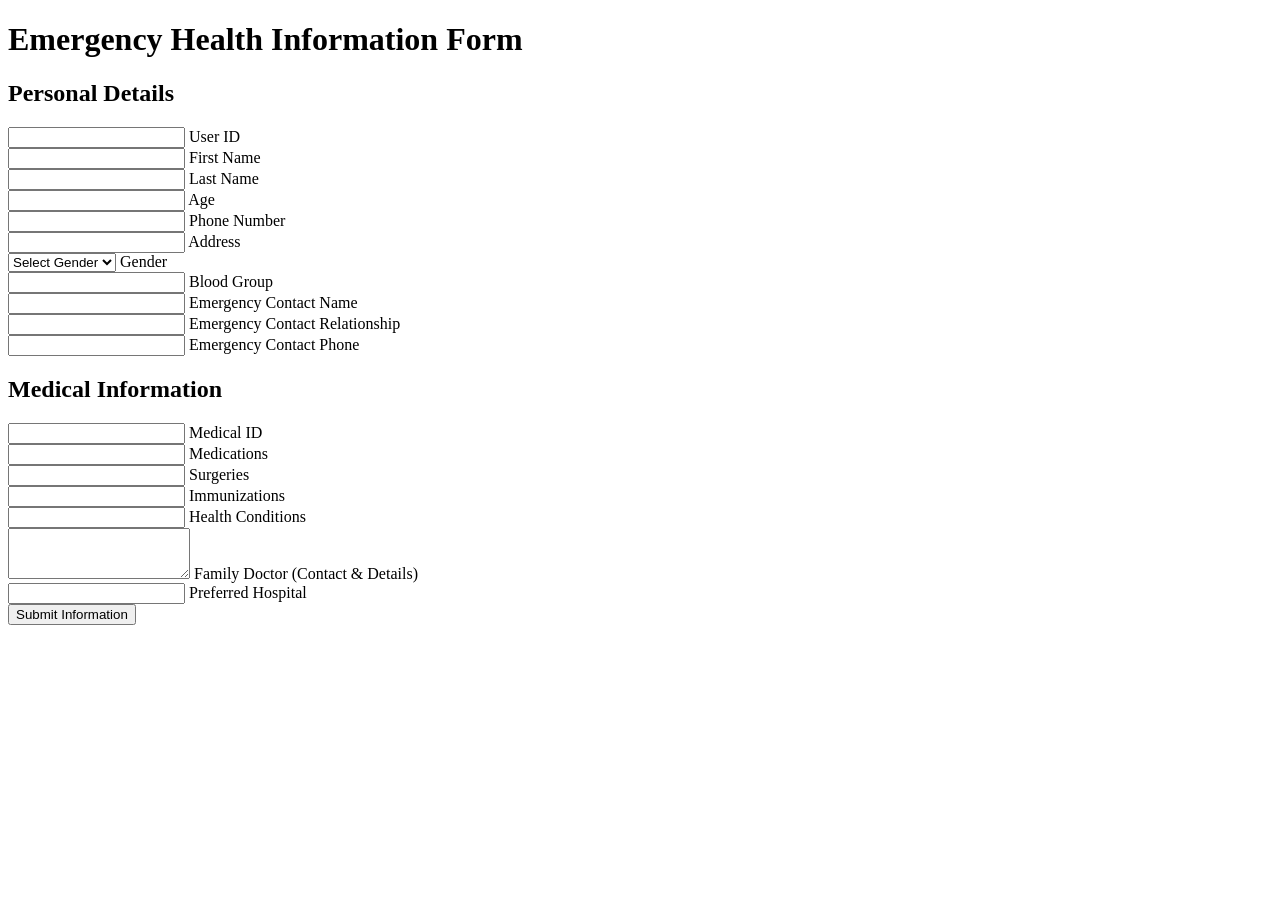
==== Medical/index.html @ 02239b38 "Rename index.html to Medical/index.html" ====
<!DOCTYPE html>
<html lang="en">
<head>
    <meta charset="UTF-8">
    <meta name="viewport" content="width=device-width, initial-scale=1.0">
    <title>Health Information Form</title>
    <link rel="stylesheet" href="style.css">
    <link href="https://fonts.googleapis.com/css2?family=Roboto:wght@400;500;700&display=swap" rel="stylesheet">
</head>
<body>
    <div class="form-container">
        <form id="infoForm" class="form">
            <h1>Emergency Health Information Form</h1>

            <!-- Personal Details Section -->
            <h2>Personal Details</h2>
            <div class="form-group">
                <input type="text" id="userID" class="form-input" required>
                <label for="userID" class="form-label">User ID</label>
            </div>

            <div class="form-group">
                <input type="text" id="firstName" class="form-input" required>
                <label for="firstName" class="form-label">First Name</label>
            </div>

            <div class="form-group">
                <input type="text" id="lastName" class="form-input" required>
                <label for="lastName" class="form-label">Last Name</label>
            </div>

            <div class="form-group">
                <input type="number" id="age" class="form-input" required>
                <label for="age" class="form-label">Age</label>
            </div>

            <div class="form-group">
                <input type="tel" id="phone" class="form-input" required>
                <label for="phone" class="form-label">Phone Number</label>
            </div>

            <div class="form-group">
                <input type="text" id="address" class="form-input" required>
                <label for="address" class="form-label">Address</label>
            </div>

            <div class="form-group">
                <select id="gender" class="form-input" required>
                    <option value="" disabled selected>Select Gender</option>
                    <option value="Male">Male</option>
                    <option value="Female">Female</option>
                    <option value="Other">Other</option>
                </select>
                <label for="gender" class="form-label">Gender</label>
            </div>

            <div class="form-group">
                <input type="text" id="bloodGroup" class="form-input" required>
                <label for="bloodGroup" class="form-label">Blood Group</label>
            </div>

            <div class="form-group">
                <input type="text" id="emergencyName" class="form-input" required>
                <label for="emergencyName" class="form-label">Emergency Contact Name</label>
            </div>

            <div class="form-group">
                <input type="text" id="emergencyRelationship" class="form-input" required>
                <label for="emergencyRelationship" class="form-label">Emergency Contact Relationship</label>
            </div>

            <div class="form-group">
                <input type="tel" id="emergencyPhone" class="form-input" required>
                <label for="emergencyPhone" class="form-label">Emergency Contact Phone</label>
            </div>

            <!-- Medical Information Section -->
            <h2>Medical Information</h2>
            <div class="form-group">
                <input type="text" id="medicalID" class="form-input" required>
                <label for="medicalID" class="form-label">Medical ID</label>
            </div>

            <div class="form-group">
                <input type="text" id="medications" class="form-input" required>
                <label for="medications" class="form-label">Medications</label>
            </div>

            <div class="form-group">
                <input type="text" id="surgeries" class="form-input">
                <label for="surgeries" class="form-label">Surgeries</label>
            </div>

            <div class="form-group">
                <input type="text" id="immunizations" class="form-input">
                <label for="immunizations" class="form-label">Immunizations</label>
            </div>

            <div class="form-group">
                <input type="text" id="healthConditions" class="form-input" required>
                <label for="healthConditions" class="form-label">Health Conditions</label>
            </div>

            <div class="form-group">
                <textarea id="familyDoctor" class="form-input" rows="3"></textarea>
                <label for="familyDoctor" class="form-label">Family Doctor (Contact & Details)</label>
            </div>

            <div class="form-group">
                <input type="text" id="preferredHospital" class="form-input">
                <label for="preferredHospital" class="form-label">Preferred Hospital</label>
            </div>

            <button type="submit" class="form-btn">Submit Information</button>
        </form>
    </div>

    <script src="script.js"></script>
</body>
</html>
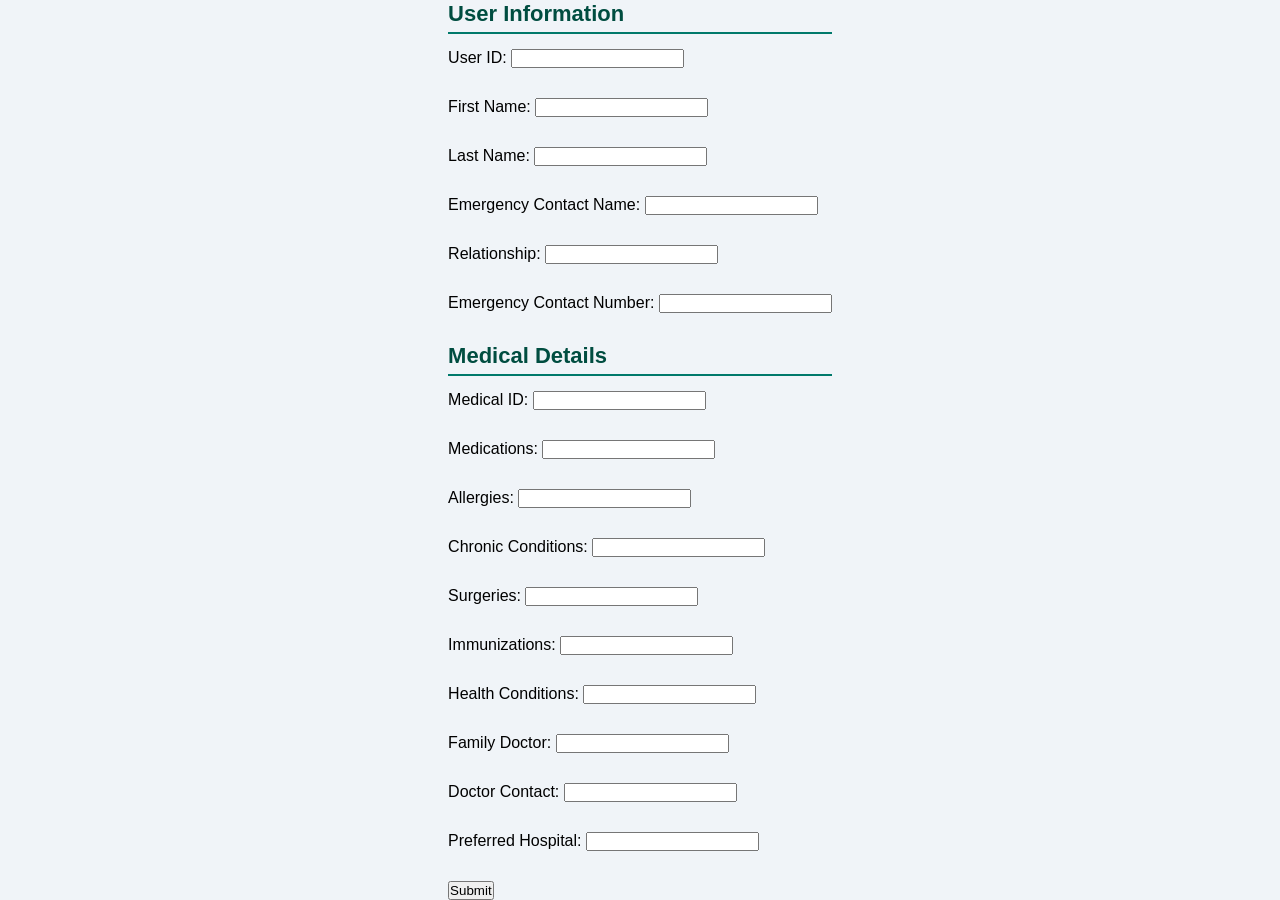
==== commit 7376dcd0: "Rename index.html to Medical/index.html" ====
--- a/Medical/index.html
+++ b/Medical/index.html
@@ -3,118 +3,82 @@
 <head>
     <meta charset="UTF-8">
     <meta name="viewport" content="width=device-width, initial-scale=1.0">
-    <title>Health Information Form</title>
+    <title>User and Medical Information Form</title>
     <link rel="stylesheet" href="style.css">
-    <link href="https://fonts.googleapis.com/css2?family=Roboto:wght@400;500;700&display=swap" rel="stylesheet">
 </head>
 <body>
-    <div class="form-container">
-        <form id="infoForm" class="form">
-            <h1>Emergency Health Information Form</h1>
-
-            <!-- Personal Details Section -->
-            <h2>Personal Details</h2>
+    <div class="container">
+        <h2>User Information</h2>
+        <form>
             <div class="form-group">
-                <input type="text" id="userID" class="form-input" required>
-                <label for="userID" class="form-label">User ID</label>
+                <label for="user_id">User ID:</label>
+                <input type="text" id="user_id" name="user_id" required>
+            </div>
+            <div class="form-group">
+                <label for="first_name">First Name:</label>
+                <input type="text" id="first_name" name="first_name" required>
+            </div>
+            <div class="form-group">
+                <label for="last_name">Last Name:</label>
+                <input type="text" id="last_name" name="last_name" required>
+            </div>
+            <div class="form-group">
+                <label for="emergency_contact_name">Emergency Contact Name:</label>
+                <input type="text" id="emergency_contact_name" name="emergency_contact_name" required>
+            </div>
+            <div class="form-group">
+                <label for="relationship">Relationship:</label>
+                <input type="text" id="relationship" name="relationship" required>
+            </div>
+            <div class="form-group">
+                <label for="emergency_contact_number">Emergency Contact Number:</label>
+                <input type="text" id="emergency_contact_number" name="emergency_contact_number" required>
             </div>
 
+            <h2>Medical Details</h2>
             <div class="form-group">
-                <input type="text" id="firstName" class="form-input" required>
-                <label for="firstName" class="form-label">First Name</label>
+                <label for="medical_id">Medical ID:</label>
+                <input type="text" id="medical_id" name="medical_id" required>
+            </div>
+            <div class="form-group">
+                <label for="medications">Medications:</label>
+                <input type="text" id="medications" name="medications">
+            </div>
+            <div class="form-group">
+                <label for="allergies">Allergies:</label>
+                <input type="text" id="allergies" name="allergies">
+            </div>
+            <div class="form-group">
+                <label for="chronic_conditions">Chronic Conditions:</label>
+                <input type="text" id="chronic_conditions" name="chronic_conditions">
+            </div>
+            <div class="form-group">
+                <label for="surgeries">Surgeries:</label>
+                <input type="text" id="surgeries" name="surgeries">
+            </div>
+            <div class="form-group">
+                <label for="immunizations">Immunizations:</label>
+                <input type="text" id="immunizations" name="immunizations">
+            </div>
+            <div class="form-group">
+                <label for="health_conditions">Health Conditions:</label>
+                <input type="text" id="health_conditions" name="health_conditions">
+            </div>
+            <div class="form-group">
+                <label for="family_doctor">Family Doctor:</label>
+                <input type="text" id="family_doctor" name="family_doctor">
+            </div>
+            <div class="form-group">
+                <label for="doctor_contact">Doctor Contact:</label>
+                <input type="text" id="doctor_contact" name="doctor_contact">
+            </div>
+            <div class="form-group">
+                <label for="preferred_hospital">Preferred Hospital:</label>
+                <input type="text" id="preferred_hospital" name="preferred_hospital">
             </div>
 
-            <div class="form-group">
-                <input type="text" id="lastName" class="form-input" required>
-                <label for="lastName" class="form-label">Last Name</label>
-            </div>
-
-            <div class="form-group">
-                <input type="number" id="age" class="form-input" required>
-                <label for="age" class="form-label">Age</label>
-            </div>
-
-            <div class="form-group">
-                <input type="tel" id="phone" class="form-input" required>
-                <label for="phone" class="form-label">Phone Number</label>
-            </div>
-
-            <div class="form-group">
-                <input type="text" id="address" class="form-input" required>
-                <label for="address" class="form-label">Address</label>
-            </div>
-
-            <div class="form-group">
-                <select id="gender" class="form-input" required>
-                    <option value="" disabled selected>Select Gender</option>
-                    <option value="Male">Male</option>
-                    <option value="Female">Female</option>
-                    <option value="Other">Other</option>
-                </select>
-                <label for="gender" class="form-label">Gender</label>
-            </div>
-
-            <div class="form-group">
-                <input type="text" id="bloodGroup" class="form-input" required>
-                <label for="bloodGroup" class="form-label">Blood Group</label>
-            </div>
-
-            <div class="form-group">
-                <input type="text" id="emergencyName" class="form-input" required>
-                <label for="emergencyName" class="form-label">Emergency Contact Name</label>
-            </div>
-
-            <div class="form-group">
-                <input type="text" id="emergencyRelationship" class="form-input" required>
-                <label for="emergencyRelationship" class="form-label">Emergency Contact Relationship</label>
-            </div>
-
-            <div class="form-group">
-                <input type="tel" id="emergencyPhone" class="form-input" required>
-                <label for="emergencyPhone" class="form-label">Emergency Contact Phone</label>
-            </div>
-
-            <!-- Medical Information Section -->
-            <h2>Medical Information</h2>
-            <div class="form-group">
-                <input type="text" id="medicalID" class="form-input" required>
-                <label for="medicalID" class="form-label">Medical ID</label>
-            </div>
-
-            <div class="form-group">
-                <input type="text" id="medications" class="form-input" required>
-                <label for="medications" class="form-label">Medications</label>
-            </div>
-
-            <div class="form-group">
-                <input type="text" id="surgeries" class="form-input">
-                <label for="surgeries" class="form-label">Surgeries</label>
-            </div>
-
-            <div class="form-group">
-                <input type="text" id="immunizations" class="form-input">
-                <label for="immunizations" class="form-label">Immunizations</label>
-            </div>
-
-            <div class="form-group">
-                <input type="text" id="healthConditions" class="form-input" required>
-                <label for="healthConditions" class="form-label">Health Conditions</label>
-            </div>
-
-            <div class="form-group">
-                <textarea id="familyDoctor" class="form-input" rows="3"></textarea>
-                <label for="familyDoctor" class="form-label">Family Doctor (Contact & Details)</label>
-            </div>
-
-            <div class="form-group">
-                <input type="text" id="preferredHospital" class="form-input">
-                <label for="preferredHospital" class="form-label">Preferred Hospital</label>
-            </div>
-
-            <button type="submit" class="form-btn">Submit Information</button>
+            <button type="submit">Submit</button>
         </form>
     </div>
-
-    <script src="script.js"></script>
 </body>
 </html>
--- a/Medical/style.css
+++ b/Medical/style.css
@@ -0,0 +1,109 @@
+/* style.css */
+
+* {
+    margin: 0;
+    padding: 0;
+    box-sizing: border-box;
+    font-family: 'Roboto', sans-serif;
+}
+
+body {
+    background-color: #f0f4f8;
+    display: flex;
+    justify-content: center;
+    align-items: center;
+    height: 100vh;
+}
+
+.form-container {
+    background-color: #ffffff;
+    padding: 50px;
+    border-radius: 12px;
+    box-shadow: 0 5px 20px rgba(0, 0, 0, 0.1);
+    width: 100%;
+    max-width: 700px;
+}
+
+h1 {
+    text-align: center;
+    margin-bottom: 30px;
+    font-size: 28px;
+    color: #00796b;
+    font-weight: 700;
+}
+
+h2 {
+    margin-bottom: 15px;
+    font-size: 22px;
+    color: #004d40;
+    border-bottom: 2px solid #00796b;
+    padding-bottom: 5px;
+}
+
+.form {
+    width: 100%;
+}
+
+.form-group {
+    position: relative;
+    margin-bottom: 30px;
+}
+
+.form-label {
+    position: absolute;
+    top: 15px;
+    left: 10px;
+    font-size: 16px;
+    color: #aaa;
+    transition: 0.3s;
+    pointer-events: none;
+}
+
+.form-input {
+    width: 100%;
+    padding: 14px 10px;
+    font-size: 16px;
+    border: 1px solid #ddd;
+    border-radius: 6px;
+    outline: none;
+    transition: 0.3s;
+    background-color: #f0f4f7;
+}
+
+.form-input:focus {
+    border-color: #00796b;
+}
+
+.form-input:focus + .form-label,
+.form-input:not(:placeholder-shown) + .form-label {
+    top: -10px;
+    font-size: 12px;
+    color: #00796b;
+}
+
+.form-input:invalid:focus {
+    border-color: #ff4b5c;
+}
+
+button.form-btn {
+    width: 100%;
+    padding: 14px;
+    background-color: #00796b;
+    color: white;
+    border: none;
+    border-radius: 6px;
+    font-size: 16px;
+    cursor: pointer;
+    transition: 0.3s;
+}
+
+button.form-btn:hover {
+    background-color: #004d40;
+}
+
+/* Responsive */
+@media (max-width: 768px) {
+    .form-container {
+        padding: 20px;
+    }
+}
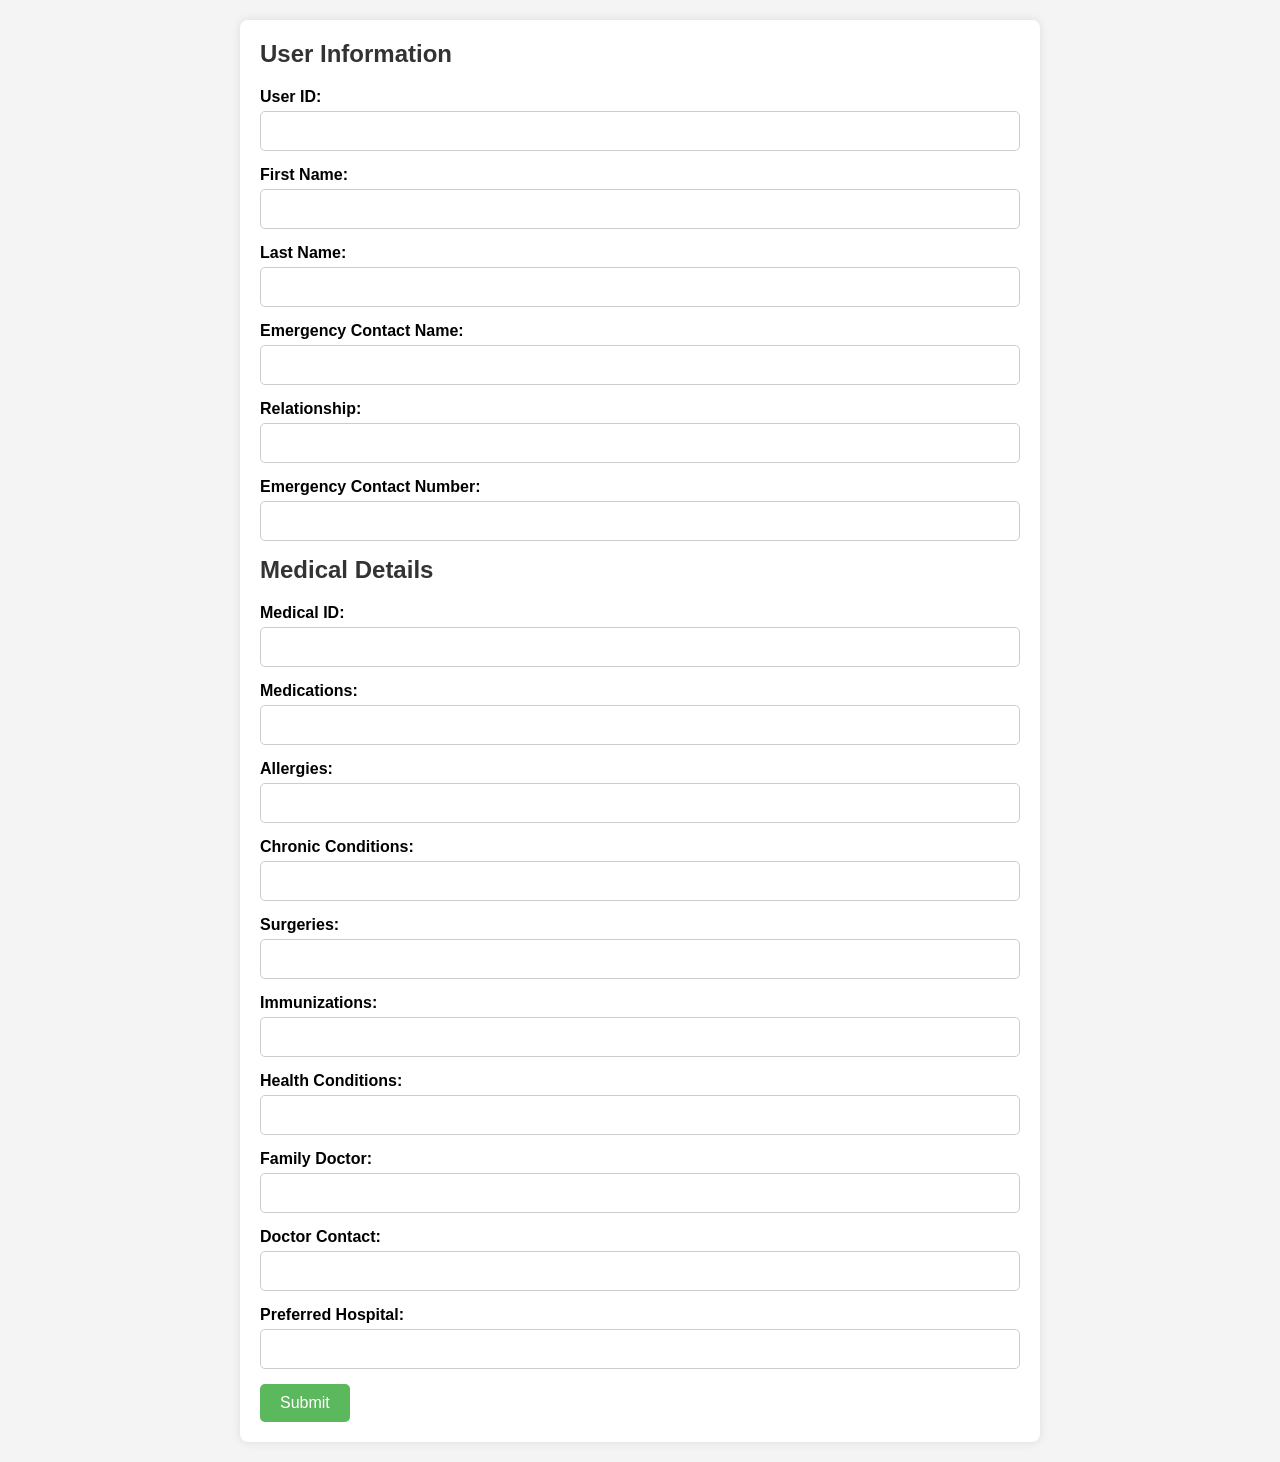
==== commit 93075233: "Update index.html" ====
--- a/Medical/index.html
+++ b/Medical/index.html
@@ -9,7 +9,8 @@
 <body>
     <div class="container">
         <h2>User Information</h2>
-        <form>
+        <form id="infoForm" action="connection.php" method="post">
+
             <div class="form-group">
                 <label for="user_id">User ID:</label>
                 <input type="text" id="user_id" name="user_id" required>
@@ -80,5 +81,7 @@
             <button type="submit">Submit</button>
         </form>
     </div>
+
+    <script src="script.js"></script>
 </body>
 </html>
--- a/Medical/style.css
+++ b/Medical/style.css
@@ -1,109 +1,57 @@
-/* style.css */
-
 * {
+    box-sizing: border-box;
     margin: 0;
     padding: 0;
-    box-sizing: border-box;
-    font-family: 'Roboto', sans-serif;
+    font-family: Arial, sans-serif;
 }
 
 body {
-    background-color: #f0f4f8;
-    display: flex;
-    justify-content: center;
-    align-items: center;
-    height: 100vh;
+    background-color: #f4f4f4;
+    padding: 20px;
 }
 
-.form-container {
-    background-color: #ffffff;
-    padding: 50px;
-    border-radius: 12px;
-    box-shadow: 0 5px 20px rgba(0, 0, 0, 0.1);
-    width: 100%;
-    max-width: 700px;
-}
-
-h1 {
-    text-align: center;
-    margin-bottom: 30px;
-    font-size: 28px;
-    color: #00796b;
-    font-weight: 700;
+.container {
+    background-color: #fff;
+    max-width: 800px;
+    margin: 0 auto;
+    padding: 20px;
+    box-shadow: 0 0 10px rgba(0, 0, 0, 0.1);
+    border-radius: 8px;
 }
 
 h2 {
-    margin-bottom: 15px;
-    font-size: 22px;
-    color: #004d40;
-    border-bottom: 2px solid #00796b;
-    padding-bottom: 5px;
-}
-
-.form {
-    width: 100%;
+    margin-bottom: 20px;
+    color: #333;
 }
 
 .form-group {
-    position: relative;
-    margin-bottom: 30px;
+    margin-bottom: 15px;
 }
 
-.form-label {
-    position: absolute;
-    top: 15px;
-    left: 10px;
-    font-size: 16px;
-    color: #aaa;
-    transition: 0.3s;
-    pointer-events: none;
+.form-group label {
+    display: block;
+    font-weight: bold;
+    margin-bottom: 5px;
 }
 
-.form-input {
+.form-group input[type="text"] {
     width: 100%;
-    padding: 14px 10px;
+    padding: 10px;
+    border: 1px solid #ccc;
+    border-radius: 5px;
     font-size: 16px;
-    border: 1px solid #ddd;
-    border-radius: 6px;
-    outline: none;
-    transition: 0.3s;
-    background-color: #f0f4f7;
 }
 
-.form-input:focus {
-    border-color: #00796b;
+button[type="submit"] {
+    background-color: #5cb85c;
+    color: white;
+    padding: 10px 20px;
+    border: none;
+    border-radius: 5px;
+    cursor: pointer;
+    font-size: 16px;
 }
 
-.form-input:focus + .form-label,
-.form-input:not(:placeholder-shown) + .form-label {
-    top: -10px;
-    font-size: 12px;
-    color: #00796b;
+button[type="submit"]:hover {
+    background-color: #4cae4c;
 }
-
-.form-input:invalid:focus {
-    border-color: #ff4b5c;
-}
-
-button.form-btn {
-    width: 100%;
-    padding: 14px;
-    background-color: #00796b;
-    color: white;
-    border: none;
-    border-radius: 6px;
-    font-size: 16px;
-    cursor: pointer;
-    transition: 0.3s;
-}
-
-button.form-btn:hover {
-    background-color: #004d40;
-}
-
-/* Responsive */
-@media (max-width: 768px) {
-    .form-container {
-        padding: 20px;
-    }
-}
